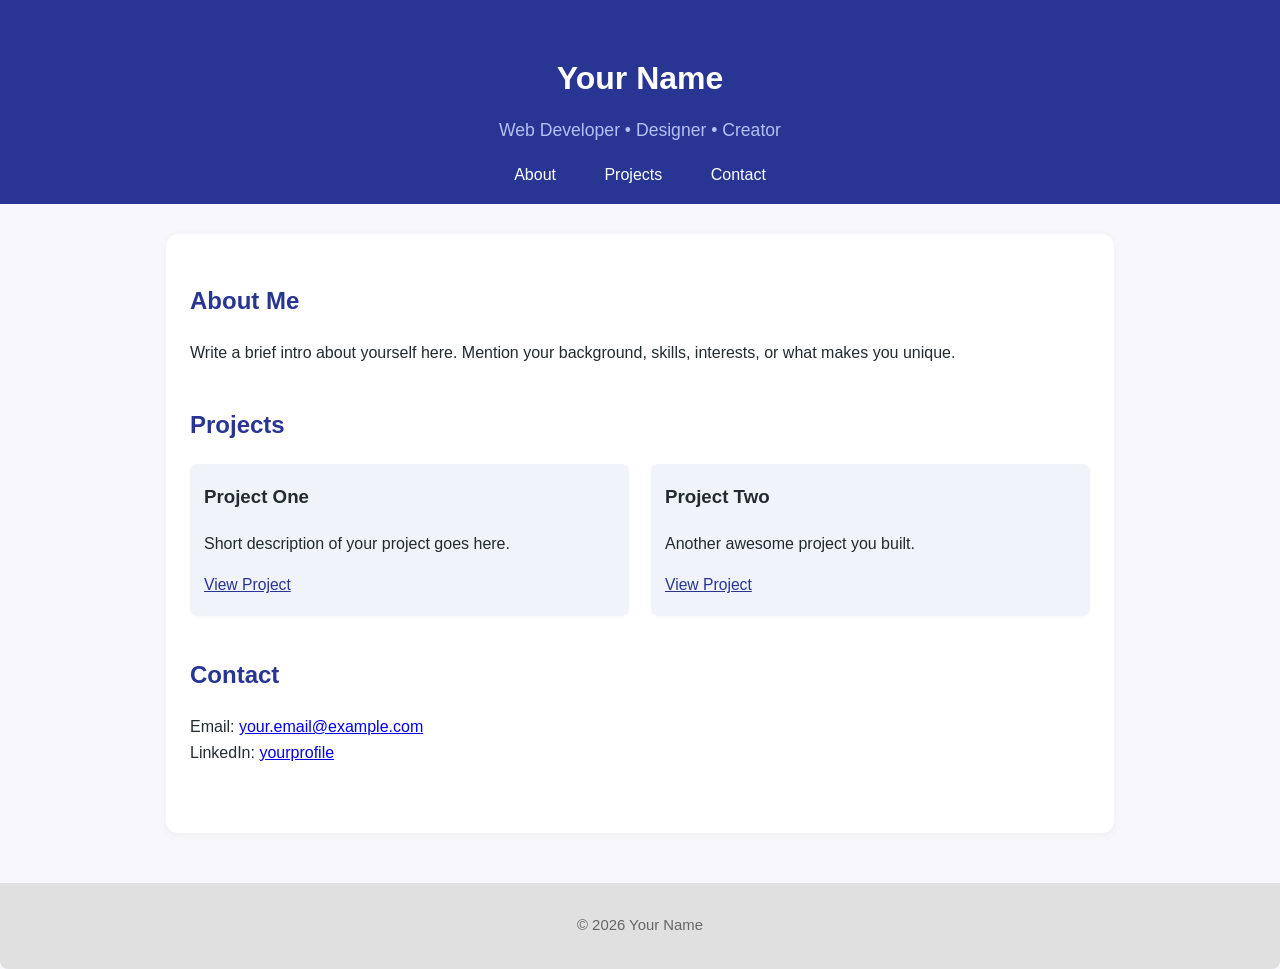
==== index.htm @ d0de0a11 "Add files via upload" ====
<!DOCTYPE html>
<html lang="en">
<head>
  <meta charset="UTF-8">
  <title>Your Name | Portfolio</title>
  <meta name="viewport" content="width=device-width, initial-scale=1">
  <link rel="stylesheet" href="style.css">
</head>
<body>
  <header>
    <h1>Your Name</h1>
    <p class="subtitle">Web Developer • Designer • Creator</p>
    <nav>
      <a href="#about">About</a>
      <a href="#projects">Projects</a>
      <a href="#contact">Contact</a>
    </nav>
  </header>
  <main>
    <section id="about">
      <h2>About Me</h2>
      <p>
        Write a brief intro about yourself here. Mention your background, skills, interests, or what makes you unique.
      </p>
    </section>
    <section id="projects">
      <h2>Projects</h2>
      <div class="projects-grid">
        <div class="project-card">
          <h3>Project One</h3>
          <p>Short description of your project goes here.</p>
          <a href="#">View Project</a>
        </div>
        <div class="project-card">
          <h3>Project Two</h3>
          <p>Another awesome project you built.</p>
          <a href="#">View Project</a>
        </div>
        <!-- Add more project cards as needed -->
      </div>
    </section>
    <section id="contact">
      <h2>Contact</h2>
      <p>
        Email: <a href="mailto:your.email@example.com">your.email@example.com</a><br>
        LinkedIn: <a href="https://linkedin.com/in/yourprofile" target="_blank">yourprofile</a>
      </p>
    </section>
  </main>
  <footer>
    <p>&copy; 2026 Your Name</p>
  </footer>
</body>
</html>
---- style.css ----
/* Simple, clean portfolio style */
body {
  font-family: Arial, sans-serif;
  margin: 0;
  background: #f8f8fc;
  color: #222b2f;
  line-height: 1.6;
}

header {
  background: #283593;
  color: #fff;
  padding: 2em 0 1em 0;
  text-align: center;
}

header .subtitle {
  font-size: 1.1em;
  color: #b3c1f7;
  margin-top: -10px;
  margin-bottom: 18px;
}

nav {
  margin-top: 12px;
}
nav a {
  color: #fff;
  text-decoration: none;
  padding: 8px 16px;
  margin: 0 6px;
  border-radius: 4px;
  transition: background 0.2s;
}
nav a:hover {
  background: #5566a9;
}

main {
  max-width: 900px;
  margin: 30px auto;
  background: #fff;
  padding: 28px 24px;
  border-radius: 12px;
  box-shadow: 0 2px 8px rgba(50,50,80,0.06);
}

section {
  margin-bottom: 40px;
}
h2 {
  color: #283593;
}

.projects-grid {
  display: grid;
  grid-template-columns: repeat(auto-fit, minmax(240px, 1fr));
  gap: 22px;
}

.project-card {
  background: #f0f3fa;
  border-radius: 8px;
  padding: 18px 14px;
  box-shadow: 0 1px 4px rgba(80,90,120,0.05);
}

.project-card h3 {
  margin-top: 0;
}

.project-card a {
  color: #283593;
  text-decoration: underline;
  font-size: 0.98em;
}

footer {
  text-align: center;
  background: #e0e0e0;
  color: #666;
  padding: 16px 0;
  margin-top: 50px;
  font-size: 0.93em;
  border-radius: 0 0 8px 8px;
}
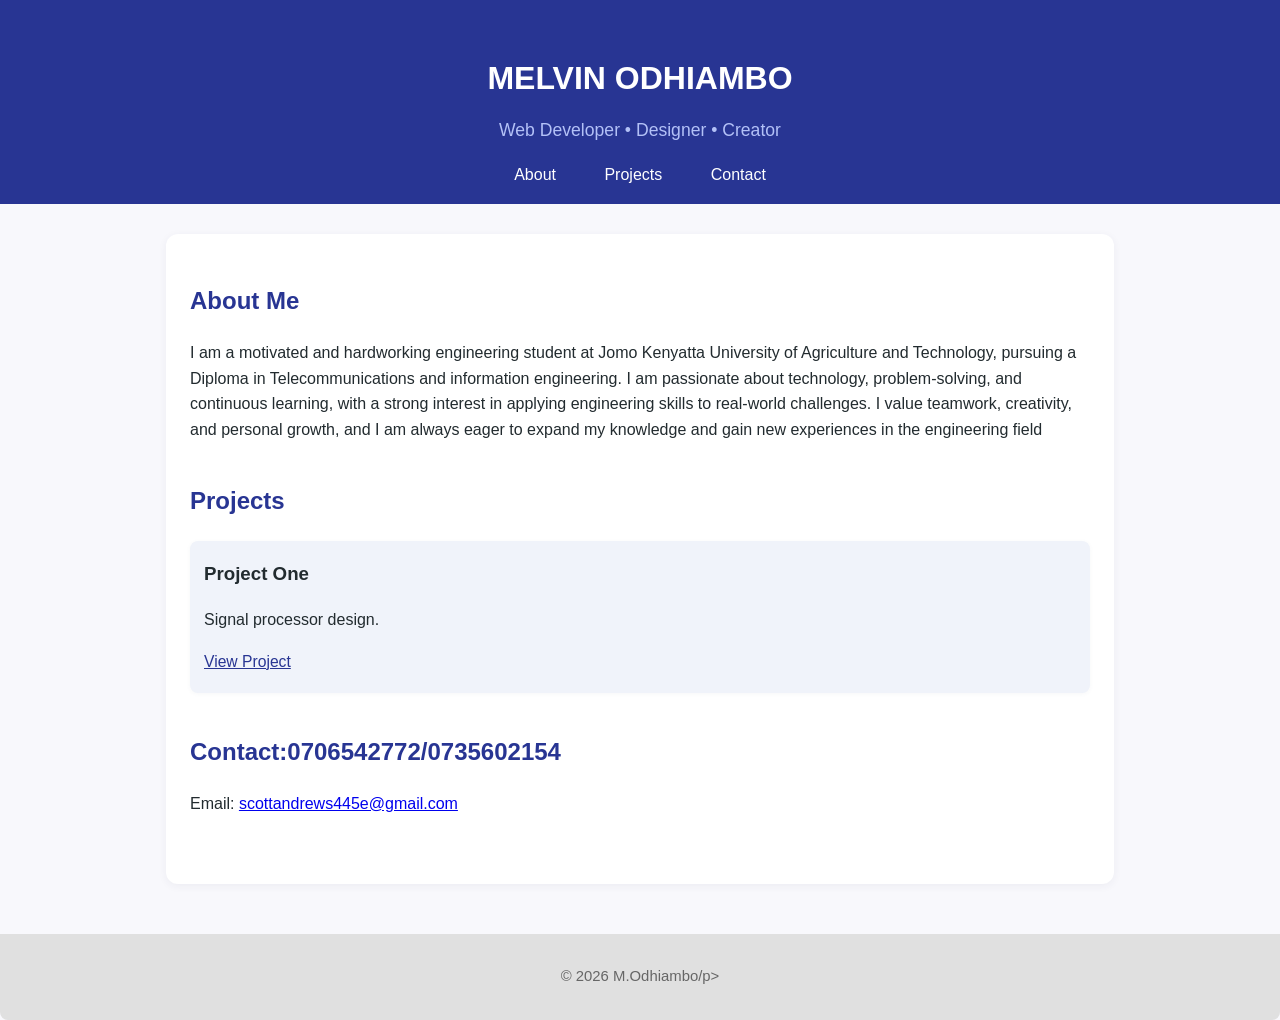
==== commit 2c24f824: "Update portfolio details and personal information" ====
--- a/index.htm
+++ b/index.htm
@@ -2,13 +2,13 @@
 <html lang="en">
 <head>
   <meta charset="UTF-8">
-  <title>Your Name | Portfolio</title>
+  <title>MELVIN ODHIAMBO | PORTFOLIO WEBSITE</title>
   <meta name="viewport" content="width=device-width, initial-scale=1">
   <link rel="stylesheet" href="style.css">
 </head>
 <body>
   <header>
-    <h1>Your Name</h1>
+    <h1>MELVIN ODHIAMBO</h1>
     <p class="subtitle">Web Developer • Designer • Creator</p>
     <nav>
       <a href="#about">About</a>
@@ -20,7 +20,7 @@
     <section id="about">
       <h2>About Me</h2>
       <p>
-        Write a brief intro about yourself here. Mention your background, skills, interests, or what makes you unique.
+       I am a motivated and hardworking engineering student at Jomo Kenyatta University of Agriculture and Technology, pursuing a Diploma in Telecommunications and information engineering. I am passionate about technology, problem-solving, and continuous learning, with a strong interest in applying engineering skills to real-world challenges. I value teamwork, creativity, and personal growth, and I am always eager to expand my knowledge and gain new experiences in the engineering field
       </p>
     </section>
     <section id="projects">
@@ -28,27 +28,22 @@
       <div class="projects-grid">
         <div class="project-card">
           <h3>Project One</h3>
-          <p>Short description of your project goes here.</p>
-          <a href="#">View Project</a>
+          <p>Signal processor design.</p>
+          <a href="">View Project</a>
         </div>
-        <div class="project-card">
-          <h3>Project Two</h3>
-          <p>Another awesome project you built.</p>
-          <a href="#">View Project</a>
-        </div>
-        <!-- Add more project cards as needed -->
+
       </div>
     </section>
     <section id="contact">
-      <h2>Contact</h2>
+      <h2>Contact:0706542772/0735602154</h2>
       <p>
-        Email: <a href="mailto:your.email@example.com">your.email@example.com</a><br>
-        LinkedIn: <a href="https://linkedin.com/in/yourprofile" target="_blank">yourprofile</a>
+        Email: <a href="mailto:scottandrews445e@gmail.com">scottandrews445e@gmail.com</a><br>
+      
       </p>
     </section>
   </main>
   <footer>
-    <p>&copy; 2026 Your Name</p>
+    <p>&copy; 2026 M.Odhiambo/p>
   </footer>
 </body>
 </html>
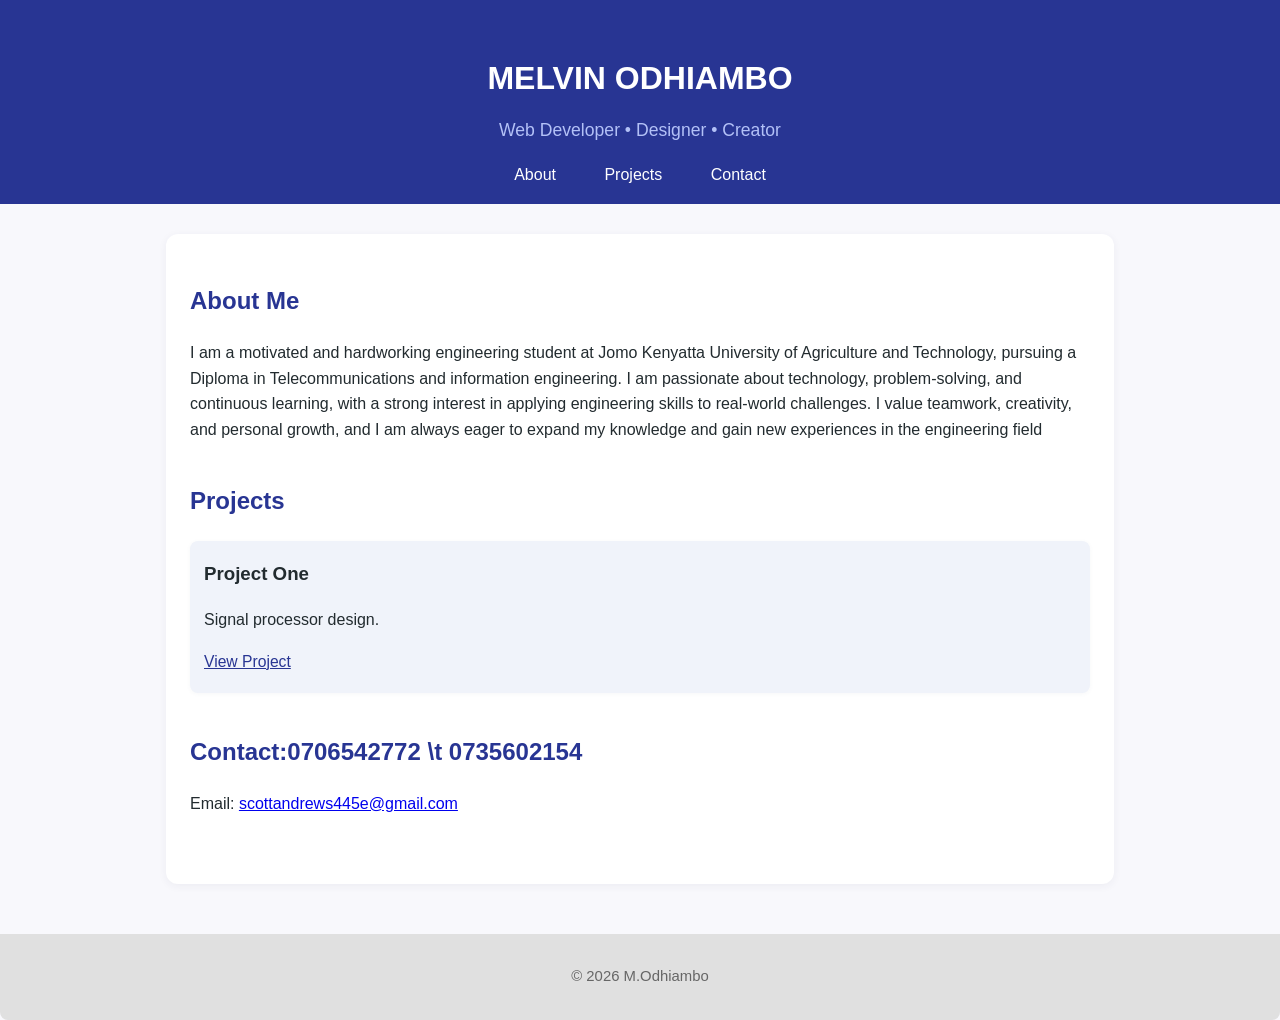
==== commit 8fc18541: "Fix contact formatting and footer tag closure" ====
--- a/index.htm
+++ b/index.htm
@@ -35,7 +35,7 @@
       </div>
     </section>
     <section id="contact">
-      <h2>Contact:0706542772/0735602154</h2>
+      <h2>Contact:0706542772 \t 0735602154</h2>
       <p>
         Email: <a href="mailto:scottandrews445e@gmail.com">scottandrews445e@gmail.com</a><br>
       
@@ -43,7 +43,7 @@
     </section>
   </main>
   <footer>
-    <p>&copy; 2026 M.Odhiambo/p>
+    <p>&copy; 2026 M.Odhiambo</p>
   </footer>
 </body>
 </html>
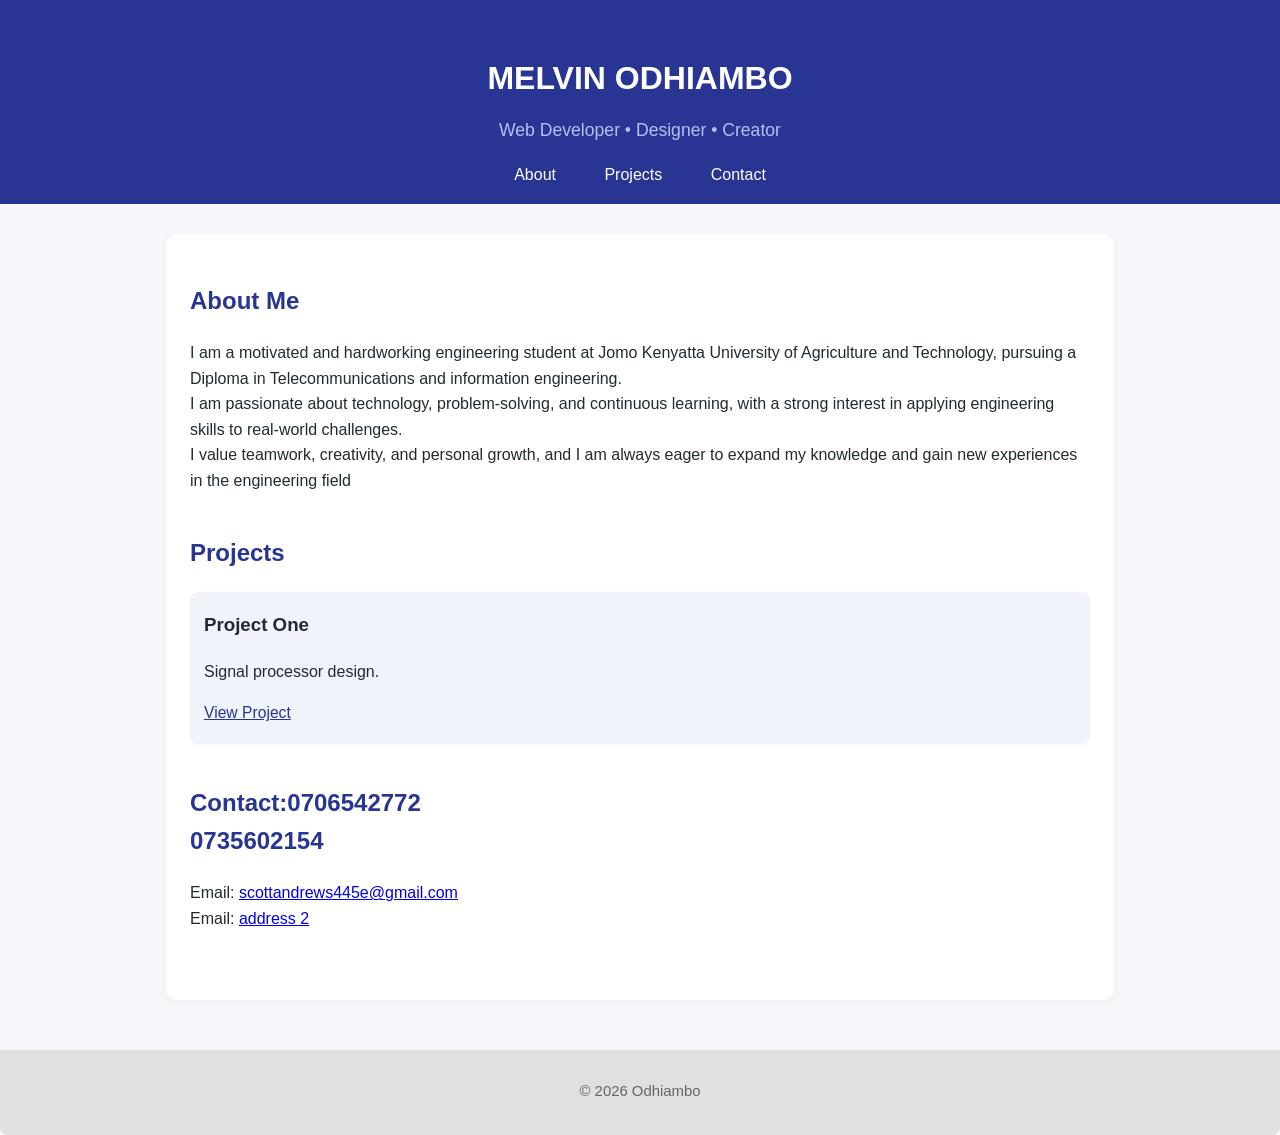
==== commit 8febe895: "Update contact information and formatting in index.htm" ====
--- a/index.htm
+++ b/index.htm
@@ -20,7 +20,7 @@
     <section id="about">
       <h2>About Me</h2>
       <p>
-       I am a motivated and hardworking engineering student at Jomo Kenyatta University of Agriculture and Technology, pursuing a Diploma in Telecommunications and information engineering. I am passionate about technology, problem-solving, and continuous learning, with a strong interest in applying engineering skills to real-world challenges. I value teamwork, creativity, and personal growth, and I am always eager to expand my knowledge and gain new experiences in the engineering field
+       I am a motivated and hardworking engineering student at Jomo Kenyatta University of Agriculture and Technology, pursuing a Diploma in Telecommunications and information engineering.<br> I am passionate about technology, problem-solving, and continuous learning, with a strong interest in applying engineering skills to real-world challenges.<br> I value teamwork, creativity, and personal growth, and I am always eager to expand my knowledge and gain new experiences in the engineering field
       </p>
     </section>
     <section id="projects">
@@ -35,15 +35,16 @@
       </div>
     </section>
     <section id="contact">
-      <h2>Contact:0706542772 \t 0735602154</h2>
+      <h2>Contact:0706542772 <br> 0735602154</h2>
       <p>
         Email: <a href="mailto:scottandrews445e@gmail.com">scottandrews445e@gmail.com</a><br>
+        Email: <a href="mailto:melvinnodhiambo@gmail.com">address 2</a><br>
       
       </p>
     </section>
   </main>
   <footer>
-    <p>&copy; 2026 M.Odhiambo</p>
+    <p>&copy; 2026 Odhiambo</p>
   </footer>
 </body>
 </html>
